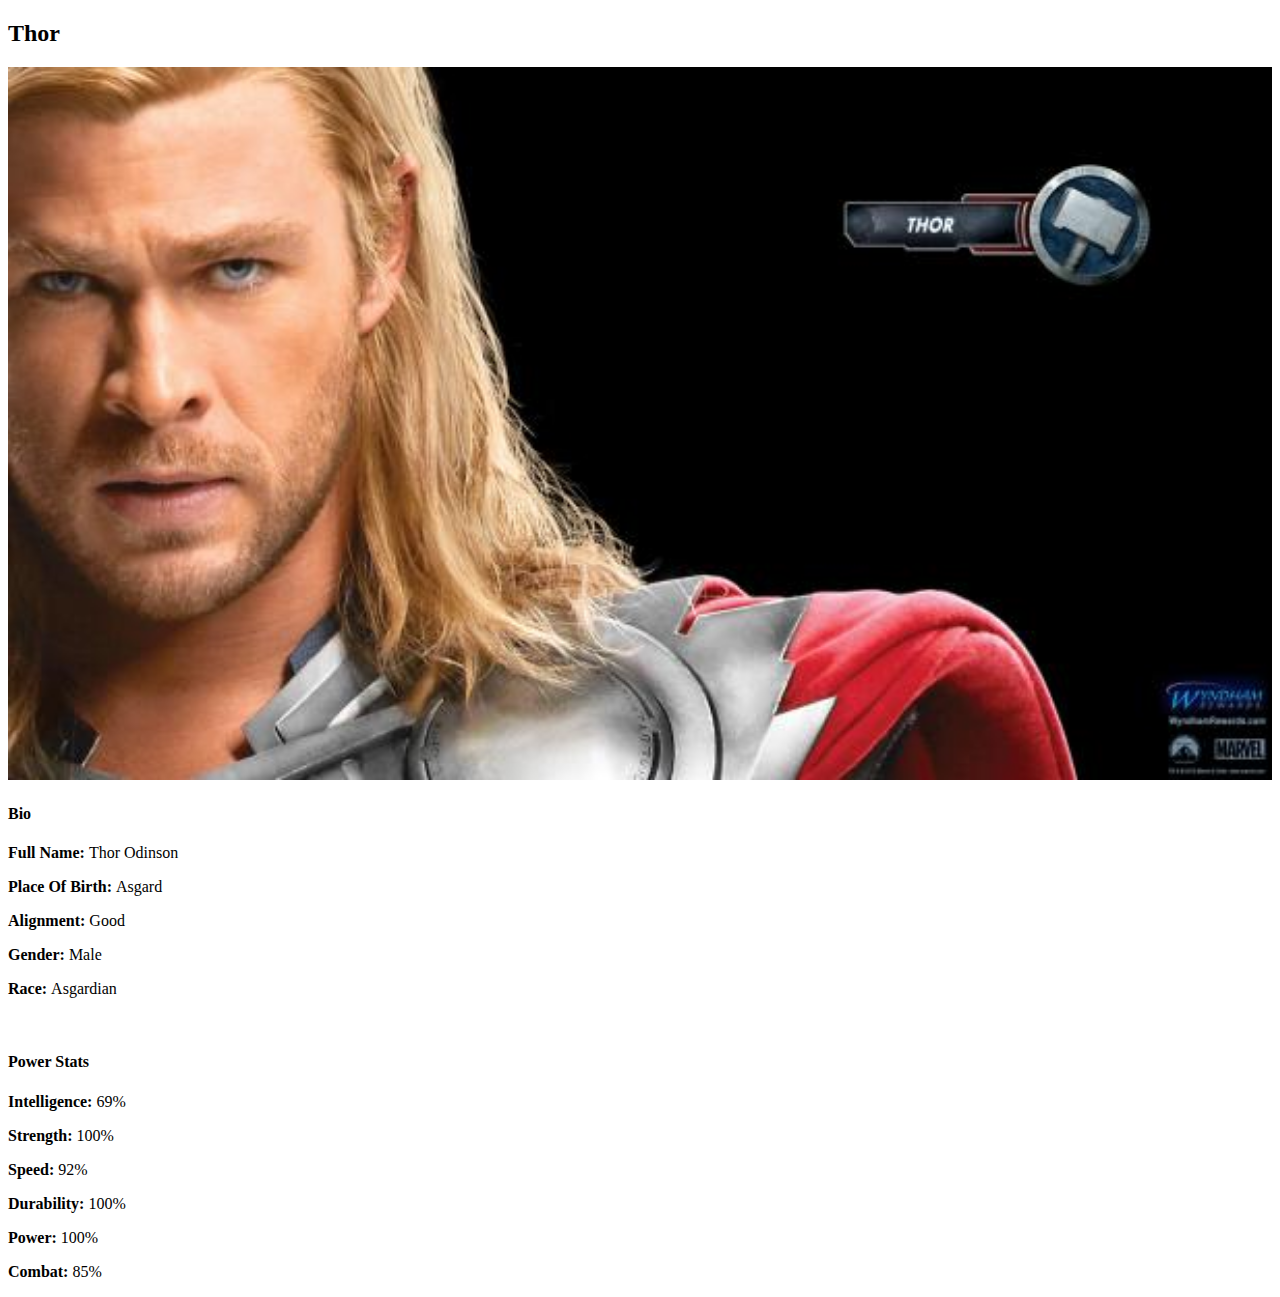
==== avenger-1.html @ 7e7a36e3 "Added avenger bio pages" ====
<!DOCTYPE html>
<html>
    <head> 
		<link rel="stylesheet" href="style.css"> 
    </head>
 
    <body> 
		<h2>Thor</h2>
    <div class="gallery"> 
		<img src="images/avengers_01.jpg"> 
    </div> 
		<h4>Bio</h4> 
		<p><b>Full Name: </b> Thor Odinson</p>
		<p><b>Place Of Birth: </b> Asgard</p>
		<p><b>Alignment: </b> Good</p>
		<p><b>Gender: </b> Male</p>
		<p><b>Race: </b> Asgardian</p>
		<br/>

		<h4>Power Stats</h4>
		<p><b>Intelligence: </b> 69%</p>
		<p><b>Strength: </b> 100%</p>
		<p><b>Speed: </b> 92%</p>
		<p><b>Durability: </b> 100%</p>
		<p><b>Power: </b> 100%</p>
		<p><b>Combat: </b> 85%</p> 
    </body>
</html>
---- style.css ----
.gallery img{
        width: 100%;
 }
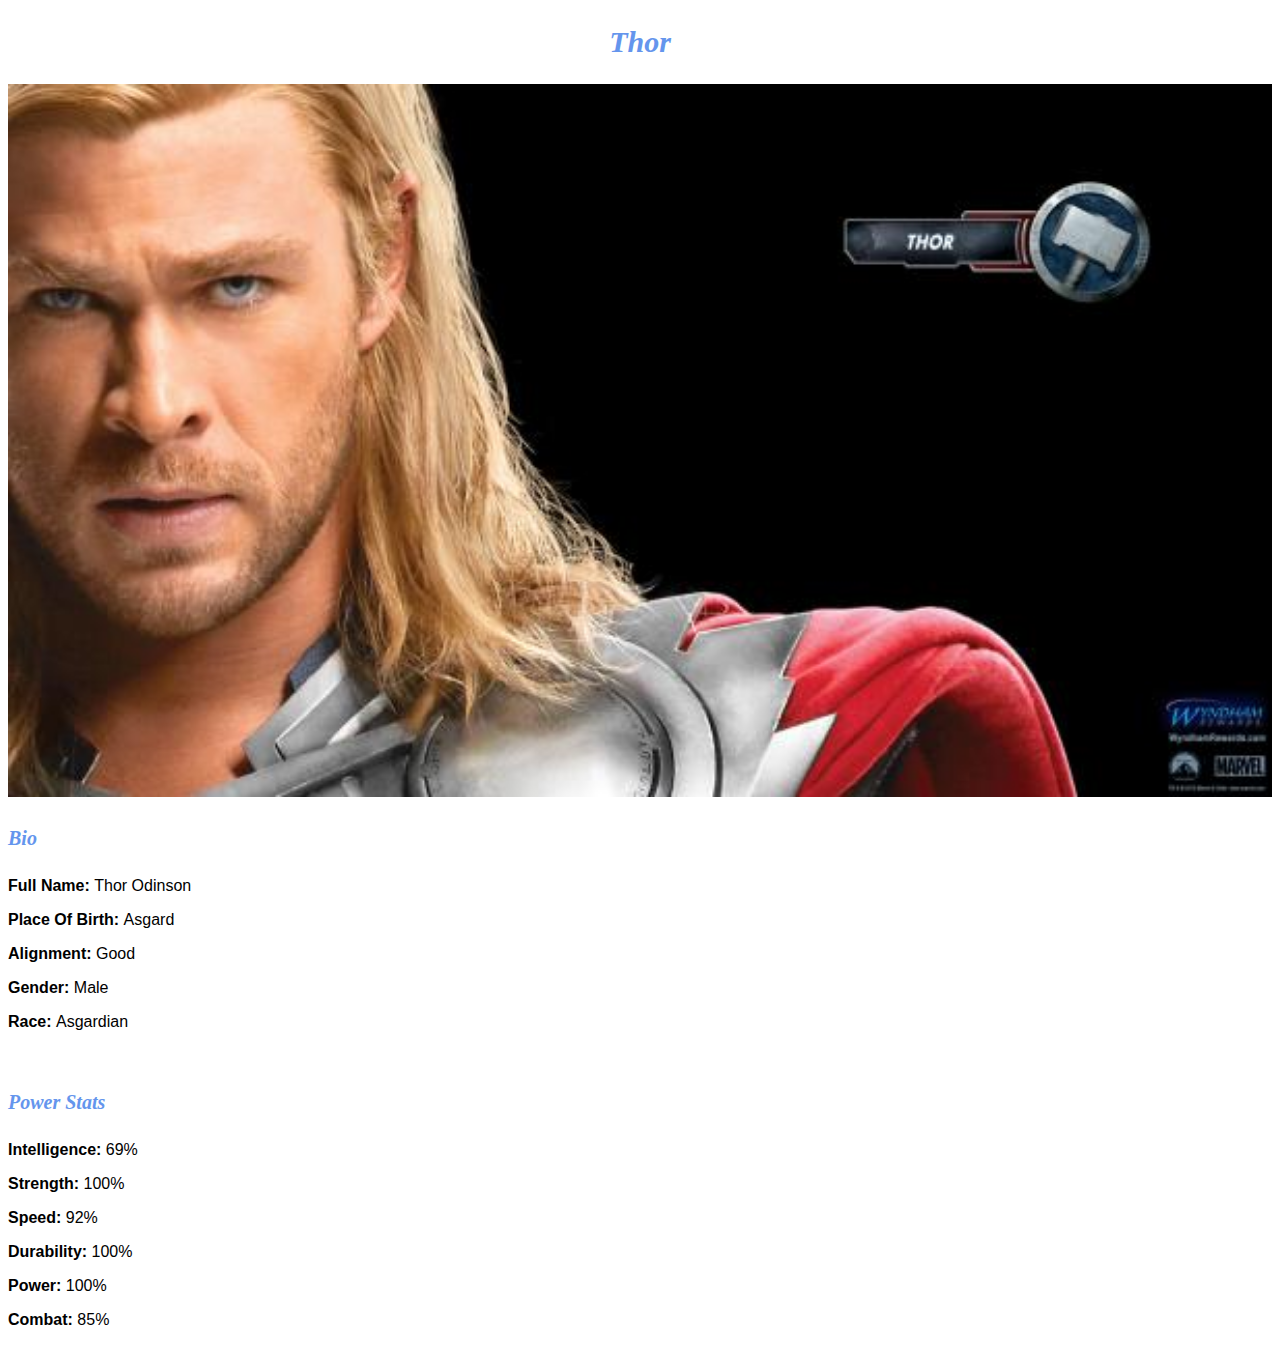
==== commit 12556730: "Added menu-bar" ====
--- a/avenger-1.html
+++ b/avenger-1.html
@@ -6,9 +6,9 @@
  
     <body> 
 		<h2>Thor</h2>
-    <div class="gallery"> 
-		<img src="images/avengers_01.jpg"> 
-    </div> 
+		<div class="gallery"> 
+			<img src="images/avengers_01.jpg"> 
+		</div> 
 		<h4>Bio</h4> 
 		<p><b>Full Name: </b> Thor Odinson</p>
 		<p><b>Place Of Birth: </b> Asgard</p>
--- a/style.css
+++ b/style.css
@@ -3,4 +3,44 @@
 .gallery img{
         width: 100%;
  }
- + 
+ h2{
+	 font-family: Impact, fantasy;
+	 text-align: center;
+	 font-size: 30px;
+	 color: cornflowerblue;
+	 font-style: italic;
+ }
+ 
+ h4{
+	 font-family: Impact, fantasy;
+	 font-size: 20px;
+	 font-style: italic;
+	 color: cornflowerblue;
+ }
+ 
+ p{
+	 font-family: Helvetica, sans-serif;
+ }
+ 
+ #menu{
+      width:100%;
+      height:40px;
+      background-color: cornflowerblue;
+      padding-top: 12px;
+}
+
+#menu a{
+      color:#ffffff;
+      font-family: Helvetica, sans-serif;
+      font-size: 18px;
+      text-decoration:none;
+      font-weight: 800px;
+      
+      padding-left: 20px;
+      padding-right: 20px;
+}
+
+#menu a:hover{
+       color: #5077bd;
+}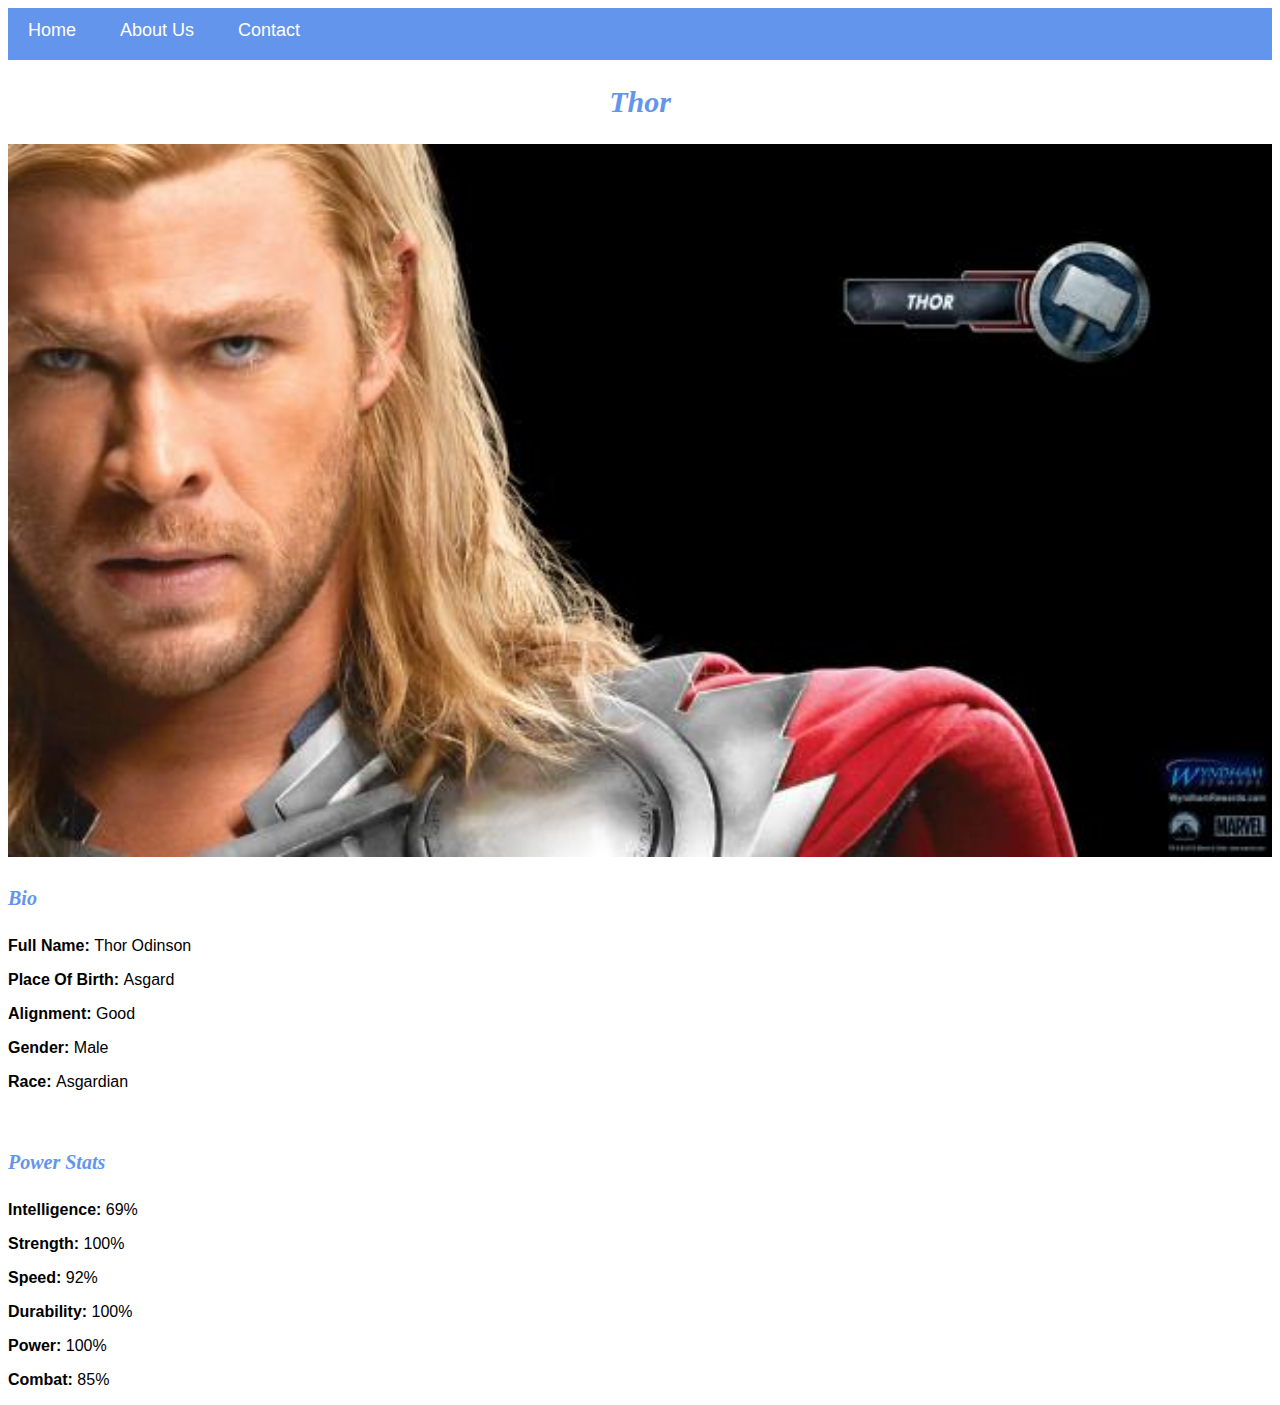
==== commit ec22f431: "Added about and contact pages" ====
--- a/avenger-1.html
+++ b/avenger-1.html
@@ -5,6 +5,11 @@
     </head>
  
     <body> 
+		<div id="menu">
+			<a href="index.html">Home</a>
+			<a href="about.html">About Us</a>
+			<a href="contact.html">Contact</a>
+	    </div>
 		<h2>Thor</h2>
 		<div class="gallery"> 
 			<img src="images/avengers_01.jpg"> 
